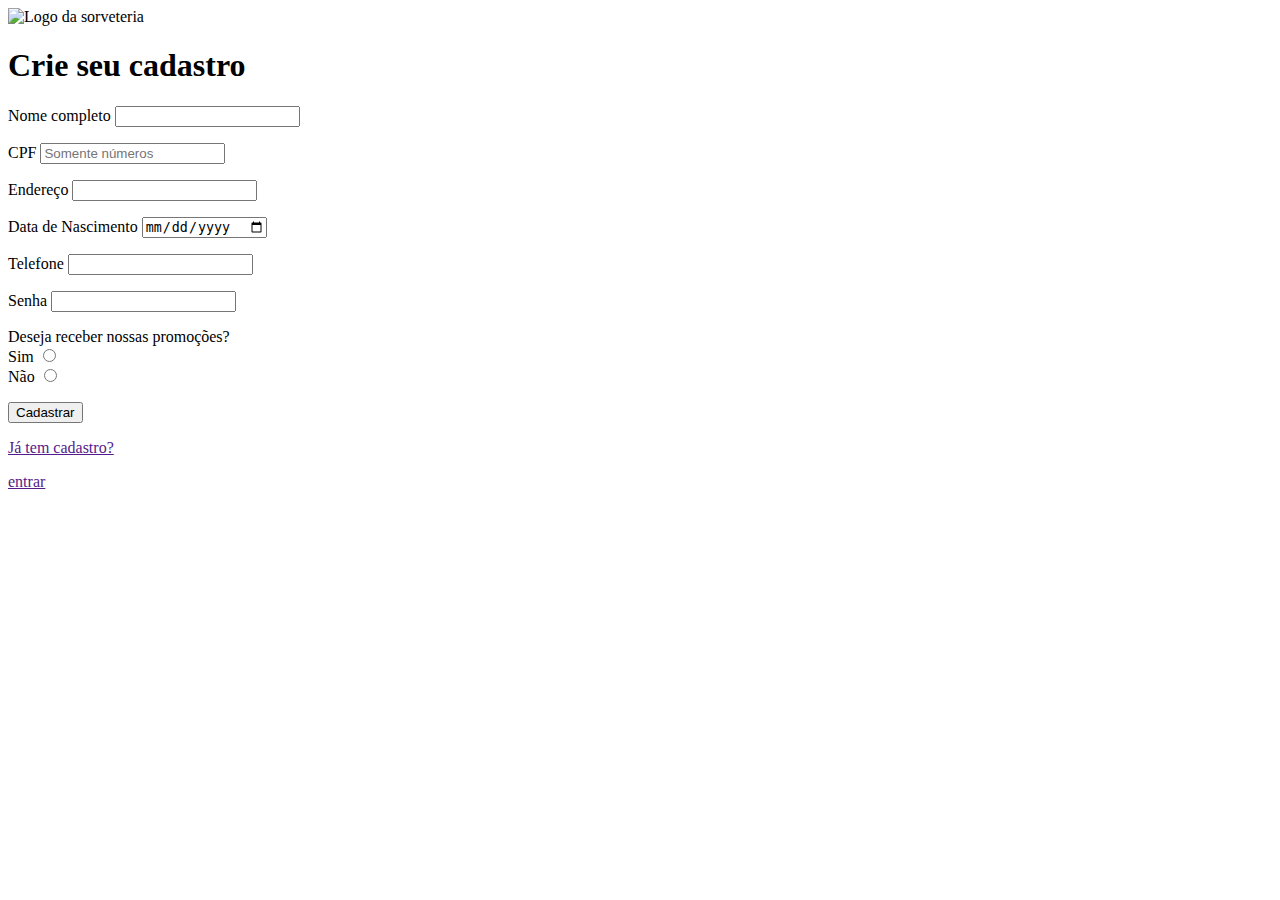
==== src/html/cadastro.html @ 4bd908e9 "iniciei a construção da pasta de cadastro" ====
<!DOCTYPE html>
<html lang="en">
    <head>
        <meta charset="UTF-8">
        <meta http-equiv="X-UA-Compatible" content="IE=edge">
        <meta name="viewport" content="width=device-width, initial-scale=1.0">
        <link rel="stylesheet" href="src/css/cadastro.css">
        <title>Cadastrar cliente</title>
    </head>
    <body>
        <header>
            <div class="logo">
                <img src="images/logo.png" alt="Logo da sorveteria" class="logo-imagem">
            </div>
        </header> 
        <main>
            <div class="form">
                <form action="destino.php" method="post">
                    <h1>Crie seu cadastro</h1>
                    <p> 
                        <lable for="nome">Nome completo</lable> 
                        <input type="text" name="nome_cadastrado" id="nome" required/>
                    </p>
                    <p> 
                        <lable for="cpf">CPF</lable> 
                        <input type="text" name="cpf_cadastrado" id="cpf" placeholder="Somente números"/>
                    </p>
                    <p> 
                        <lable for="endereco">Endereço</lable> 
                        <input type="text" name="endereco_cadastrado" id="endereco"/>
                    </p>
                    <p> 
                        <lable for="nascimento">Data de Nascimento</lable> 
                        <input type="date" name="data_nascimento" id="nascimento"/>
                    </p>
                    <p>
                        <lable for="telefone">Telefone</lable> 
                        <input type="number" name="telefone_cadastrado" id="telefone"/>
                    </p>
                    <p> 
                        <lable for="senha">Senha</lable> 
                        <input type="password" name="senha_cadastrada" id="senha"/>
                    </p>
                    <p>
                        Deseja receber nossas promoções?<br/>
                        <label for="sim">Sim</label>
                        <input type="radio" name="gostando" id="sim" value="Sim"><br/>
                        
                        <label for="comcerteza">Não</label>
                        <input type="radio" name="gostando" id="comcerteza" value="Com Certeza"><br/>
                    
                    </p>
                    <button type="button">Cadastrar</button>
                    <a href=""><p>Já tem cadastro?</p> entrar</a>
                </form>
            </div>
        </main>
    </body>
</html>
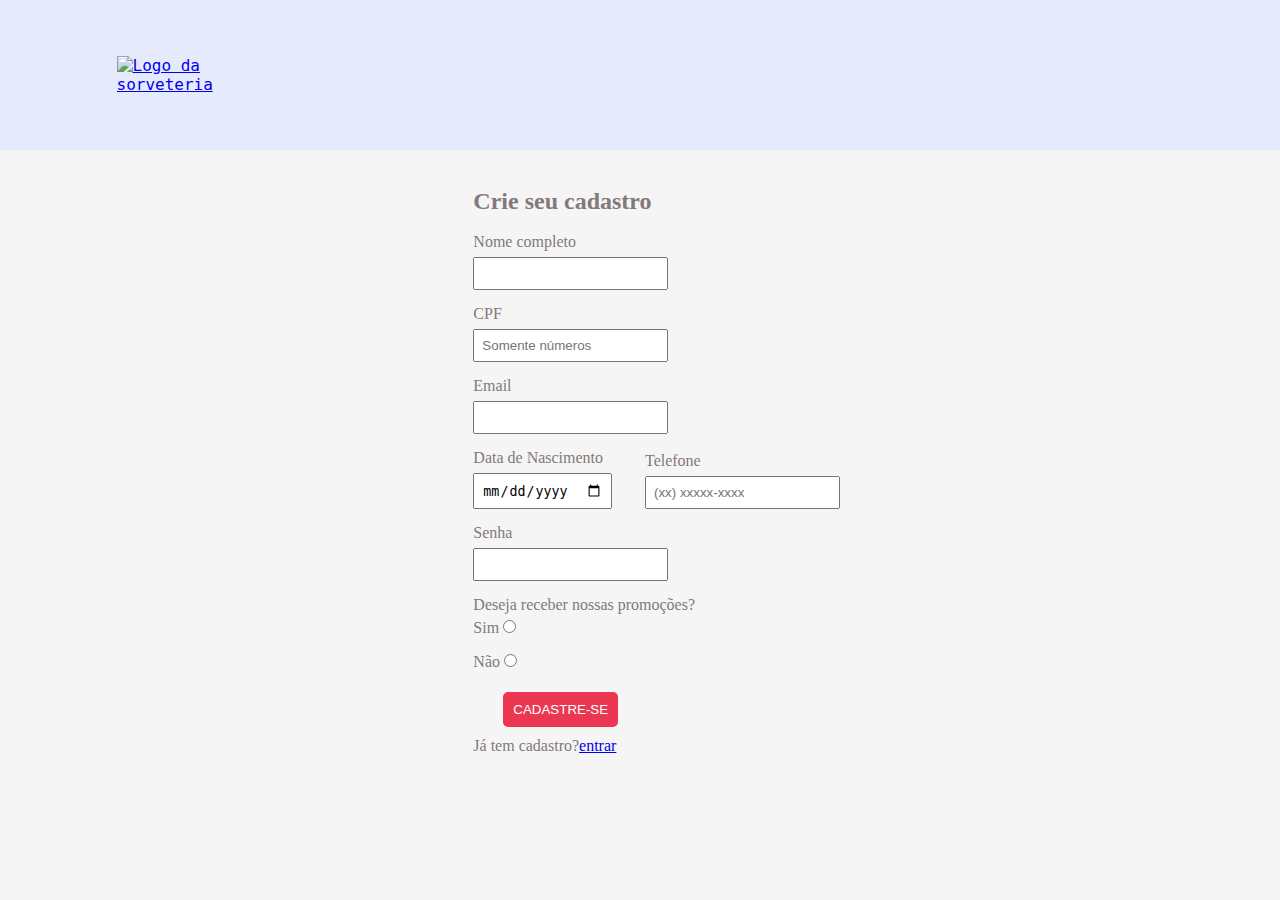
==== commit 035c6f32: "ajustei a parte da logo" ====
--- a/src/html/cadastro.html
+++ b/src/html/cadastro.html
@@ -4,56 +4,69 @@
         <meta charset="UTF-8">
         <meta http-equiv="X-UA-Compatible" content="IE=edge">
         <meta name="viewport" content="width=device-width, initial-scale=1.0">
-        <link rel="stylesheet" href="src/css/cadastro.css">
+        <link rel="stylesheet" href="../css/styel.css">
+        <link rel="stylesheet" href="../css/cadastro.css">
         <title>Cadastrar cliente</title>
     </head>
     <body>
-        <header>
-            <div class="logo">
-                <img src="images/logo.png" alt="Logo da sorveteria" class="logo-imagem">
-            </div>
-        </header> 
-        <main>
-            <div class="form">
-                <form action="destino.php" method="post">
-                    <h1>Crie seu cadastro</h1>
-                    <p> 
-                        <lable for="nome">Nome completo</lable> 
-                        <input type="text" name="nome_cadastrado" id="nome" required/>
-                    </p>
-                    <p> 
-                        <lable for="cpf">CPF</lable> 
-                        <input type="text" name="cpf_cadastrado" id="cpf" placeholder="Somente números"/>
-                    </p>
-                    <p> 
-                        <lable for="endereco">Endereço</lable> 
-                        <input type="text" name="endereco_cadastrado" id="endereco"/>
-                    </p>
-                    <p> 
-                        <lable for="nascimento">Data de Nascimento</lable> 
-                        <input type="date" name="data_nascimento" id="nascimento"/>
-                    </p>
-                    <p>
-                        <lable for="telefone">Telefone</lable> 
-                        <input type="number" name="telefone_cadastrado" id="telefone"/>
-                    </p>
-                    <p> 
-                        <lable for="senha">Senha</lable> 
-                        <input type="password" name="senha_cadastrada" id="senha"/>
-                    </p>
-                    <p>
-                        Deseja receber nossas promoções?<br/>
-                        <label for="sim">Sim</label>
-                        <input type="radio" name="gostando" id="sim" value="Sim"><br/>
-                        
-                        <label for="comcerteza">Não</label>
-                        <input type="radio" name="gostando" id="comcerteza" value="Com Certeza"><br/>
-                    
-                    </p>
-                    <button type="button">Cadastrar</button>
-                    <a href=""><p>Já tem cadastro?</p> entrar</a>
-                </form>
-            </div>
-        </main>
+        <div class="principal">
+            <header>
+                <div class="logo">
+                    <a href="../../index.html">
+                    <img src="../../images/logo.png" alt="Logo da sorveteria" class="logo-imagem"></a>
+                </div>
+            </header> 
+            <main>
+                
+                    <div class="form-1">
+                        <form action="#" method="post">
+                            <h2>Crie seu cadastro</h2> <br>
+                            <p> 
+                                <lable for="nome">Nome completo</lable> <br>
+                                <input type="text" name="nome_cadastrado" id="nome" required/>
+                            </p>
+                            <p> 
+                                <lable for="cpf">CPF</lable> <br>
+                                <input type="text" name="cpf_cadastrado" id="cpf" placeholder="Somente números"/>
+                            </p>
+                            <p> 
+                                <lable for="email">Email</lable> <br>
+                                <input type="text" name="email_cadastrado" id="email" required/>
+                            </p>
+                            <div class="data">
+                                <div>
+                                    <p> 
+                                    <lable for="nascimento">Data de Nascimento</lable> <br>
+                                    <input type="date" name="data_nascimento" id="nascimento" required/>
+                                    </p>
+                                </div>
+                                <div>
+                                    <p>
+                                    <lable for="telefone">Telefone</lable> <br>
+                                    <input type="tel" name="telefone_cadastrado" id="telefone" placeholder="(xx) xxxxx-xxxx" required/>
+                                    </p>
+                                </div>
+                            </div>
+                            <p> 
+                                <lable for="senha">Senha</lable> <br>
+                                <input type="password" name="senha_cadastrada" id="senha" required/>
+                            </p>
+                            <p>
+                                Deseja receber nossas promoções? <br>
+                                <label for="sim">Sim</label>
+                                <input type="radio" name="gostando" id="sim" value="Sim"><br/>
+                                
+                                <label for="comcerteza">Não</label>
+                                <input type="radio" name="gostando" id="comcerteza" value="Com Certeza"><br/>
+                            
+                            </p>
+
+                            <button type="button" class="botao">CADASTRE-SE</button>
+                            <p>Já tem cadastro?<a href="file:///C:/projeto/projeto_final_frontend/src/html/perfil.html#">entrar</a> </p><br>
+                        </form>
+                    </div>
+                </div>
+            </main>
+        </div>
     </body>
 </html>--- a/src/css/styel.css
+++ b/src/css/styel.css
@@ -0,0 +1,316 @@
+@import url(//db.onlinewebfonts.com/c/583f24bc5c8de75d499c7b5993058a70?family=29LT+Azer);
+* {
+  padding: 0;
+  margin: 0;
+  box-sizing: border-box;
+}
+.container {
+  max-width: 100vw;
+  min-height: 100vh;
+  display: grid;
+  grid-template-areas:
+    "header"
+    "nav"
+    "main"
+    "footer";
+  grid-template-columns: auto;
+  grid-template-rows: 150px 50px auto auto;
+  background-color: whitesmoke;
+}
+header {
+  grid-area: header;
+  display: flex;
+  justify-content: space-between;
+  background-color: #e6eafd;
+  font-family: "29LT Azer", "monospace";
+}
+.logo,
+.pesquisa,
+.menu-usuario {
+  width: 33%;
+  display: flex;
+  align-items: center;
+  justify-content: center;
+}
+.logo-imagem {
+  max-width: 65%;
+}
+.formulario {
+  width: 100%;
+  height: 100%;
+  display: flex;
+  align-items: center;
+  justify-content: space-around;
+}
+.barra-pesquisa {
+  width: 85%;
+  height: 35px;
+  border: none;
+  border-radius: 10px;
+  padding: 5px;
+}
+.botao-pesquisa {
+  width: 10%;
+  height: 35px;
+  border-radius: 8px;
+  background-color: white;
+  border: none;
+}
+.botao-pesquisa:hover {
+  cursor: pointer;
+  color: white;
+  background-color: #f88092;
+}
+.menu-link {
+  display: flex;
+  align-items: center;
+  text-decoration: none;
+  font-size: 20px;
+  color: black;
+  font-weight: bold;
+}
+.menu-link svg {
+  margin-right: 5px;
+}
+.menu-link:hover {
+  zoom: 105%;
+  transition: all 10s;
+}
+nav {
+  grid-area: nav;
+  display: flex;
+  font-family: "29LT Azer", "monospace";
+  font-weight: bold;
+  font-size: 22px;
+  background-color: #ff7186;
+  align-items: center;
+}
+.nav-list {
+  display: flex;
+  width: 100%;
+  justify-content: space-around;
+}
+.nav-item {
+  list-style: none;
+}
+.nav-link {
+  padding: 0 15px;
+  text-decoration: none;
+  color: whitesmoke;
+}
+.nav-link:hover {
+  color: whitesmoke;
+}
+.div-menu {
+  position: absolute;
+  background-color: #ff899bde;
+  height: 100vh;
+  width: 70vw;
+  display: none;
+  border-bottom-right-radius: 50pc;
+}
+.menu-responsivo-list {
+  font-family: "29LT Azer", "monospace";
+  display: flex;
+  flex-direction: column;
+  justify-content: space-around;
+}
+.menu-responsivo-item {
+  list-style: none;
+  display: flex;
+  justify-content: center;
+  padding: 10px;
+}
+.menu-responsivo-link {
+  text-decoration: none;
+  font-size: 30px;
+  color: white;
+  width: 100%;
+  display: flex;
+  justify-content: space-between;
+  align-items: center;
+  padding: 5px;
+}
+.titulo-categoria {
+  font-family: "29LT Azer", "monospace";
+  font-size: 35px;
+  color: white;
+  padding: 30px 0 15px;
+  text-align: center;
+}
+.botao-menu {
+  background-color: transparent;
+  border: none;
+  font-size: 36px;
+  color: #f88092;
+  position: absolute;
+  top: 40px;
+  right: 20px;
+  display: none;
+}
+.botao-menu:hover {
+  cursor: pointer;
+}
+main {
+  grid-area: main;
+}
+.promocao,
+.produtos {
+  margin-top: 50px;
+  width: 100%;
+  display: flex;
+  align-items: center;
+  justify-content: center;
+  flex-wrap: wrap;
+}
+.banner {
+  width: 80%;
+  margin: 0 5px;
+}
+.card {
+  font-family: Arial, Helvetica, sans-serif;
+  background-color: #ffffff;
+  margin: 10px;
+  padding: 20px;
+  width: 20%;
+  display: flex;
+  flex-direction: column;
+  border-radius: 10px;
+  box-shadow: 0 0 20px rgb(243, 233, 233);
+}
+.img-card {
+  width: 100%;
+}
+.titulo-card {
+  padding: 20px 0;
+  text-align: start;
+  font-weight: bold;
+}
+.preco {
+  padding: 5px;
+}
+.btn-comprar {
+  margin-top: 20px;
+  border: none;
+  padding: 10px;
+  border-radius: 5px;
+  color: white;
+  background-color: #eb3752;
+  font-weight: bold;
+  cursor: pointer;
+}
+.btn-comprar:hover {
+  background-color: #e64961;
+}
+footer {
+  grid-area: footer;
+  background-color: #ff7186;
+  color: white;
+  font-family: "29LT Azer", "monospace";
+  font-size: 20px;
+  display: flex;
+  align-items: center;
+  justify-content: space-around;
+  padding: 50px 10px;
+  width: 100%;
+}
+.sobre,
+.endereco,
+.contato {
+  width: 33%;
+  padding: 10px;
+  text-align: justify;
+}
+.sobre,
+.endereco {
+  border-right: 2px solid white;
+}
+.lista-rodape {
+  display: flex;
+  flex-direction: column;
+  justify-content: space-around;
+}
+.item-rodape {
+  display: flex;
+  align-items: center;
+  list-style: none;
+}
+.icone-rodape {
+  margin: 5px;
+  display: flex;
+  align-items: center;
+  justify-content: center;
+  padding: 10px;
+  background-color: #e64961;
+  border-radius: 50%;
+}
+@media screen and (max-width: 700px) {
+  .pesquisa {
+    width: 70%;
+  }
+  .logo-imagem {
+    width: 80%;
+  }
+  .menu {
+    justify-content: right;
+  }
+  .menu-usuario p {
+    display: none;
+  }
+  .menu-usuario {
+    width: 20%;
+  }
+  .menu-link svg {
+    margin-right: 0;
+    margin: 5px;
+  }
+  footer {
+    flex-direction: column;
+    align-content: space-between;
+    padding: 20px;
+  }
+  .sobre,
+  .endereco,
+  .contato {
+    width: 100%;
+    border-right: none;
+    border-bottom: 1px solid white;
+    margin: 0 20px;
+  }
+  .card {
+    width: 30%;
+  }
+}
+@media screen and (max-width: 545px) {
+  .container {
+    grid-template-areas:
+      "header"
+      "main"
+      "footer";
+    grid-template-rows: 150px auto auto;
+  }
+  header {
+    flex-direction: column;
+    justify-content: space-evenly;
+  }
+  nav {
+    display: none;
+  }
+  .menu-usuario {
+    display: none;
+  }
+  .logo {
+    width: 50%;
+  }
+  .pesquisa {
+    width: 100%;
+  }
+  .botao-menu {
+    display: flex;
+    align-items: center;
+    justify-content: center;
+  }
+  .card {
+    width: 40%;
+  }
+}
--- a/src/css/cadastro.css
+++ b/src/css/cadastro.css
@@ -0,0 +1,70 @@
+* 
+{
+  padding: 0;
+  margin: 0;
+  box-sizing: border-box;
+}
+.principal
+{
+  max-width: 100vw;
+  min-height: 100vh;
+  display: grid;
+  grid-template-areas:
+    "header"
+    "main";
+  grid-template-rows: 150px auto;
+  background-color: whitesmoke;
+  color: rgb(131, 121, 121);
+}
+.form-1
+{
+  max-width: auto;
+  display: flex;    
+  justify-content: center;
+  flex-direction: row;
+  align-items: center;
+  flex-wrap: wrap;
+  align-content: center;
+  padding-top: 3%;
+  background-color: whitesmoke;
+    
+}
+
+.botao
+{
+  display: flex;
+  border-radius: 5px;
+  background-color: #eb3752;
+  border: none;
+  color: white;
+  padding: 10px;
+  margin: 10px;
+  margin-left: 30px;
+  margin-right: 30px;
+
+}
+header
+{
+  background-color: #e6eafd;
+  max-width: 100%;
+  
+}
+
+input
+{
+  margin-bottom: 15px;
+  padding: 7px;
+  margin-top: 6px;
+    
+}
+.data
+{
+   
+  display: flex;
+  flex-direction: row;
+  justify-content: space-between;
+  gap: 10%;
+  align-items:flex-end;
+  max-width: 100%;
+    
+}
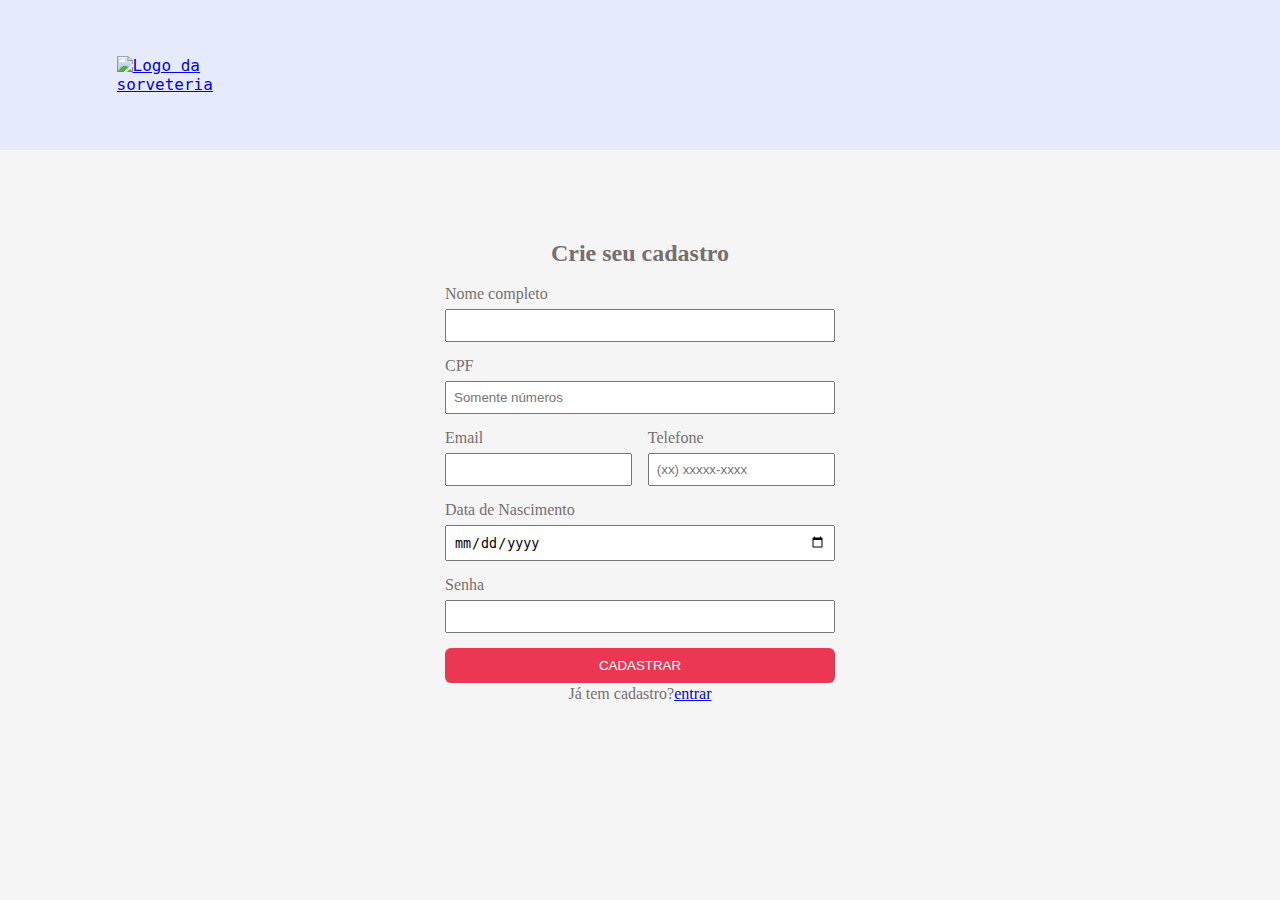
==== commit f439dad9: "Merge branch 'main' of https://github.com/LUIZARIB/projeto_final_frontend" ====
--- a/src/html/cadastro.html
+++ b/src/html/cadastro.html
@@ -1,15 +1,16 @@
 <!DOCTYPE html>
-<html lang="en">
+<html lang="pt-br">
     <head>
         <meta charset="UTF-8">
         <meta http-equiv="X-UA-Compatible" content="IE=edge">
         <meta name="viewport" content="width=device-width, initial-scale=1.0">
         <link rel="stylesheet" href="../css/styel.css">
         <link rel="stylesheet" href="../css/cadastro.css">
-        <title>Cadastrar cliente</title>
+        <link rel="shortcut icon" href="../../images/favicon.ico" type="image/x-icon">
+        <title>Cadastro</title>
     </head>
     <body>
-        <div class="principal">
+        <div class="container">
             <header>
                 <div class="logo">
                     <a href="../../index.html">
@@ -20,27 +21,24 @@
                 
                     <div class="form-1">
                         <form action="#" method="post">
-                            <h2>Crie seu cadastro</h2> <br>
+                            <h2 class="entrar">Crie seu cadastro</h2> <br>
                             <p> 
                                 <lable for="nome">Nome completo</lable> <br>
                                 <input type="text" name="nome_cadastrado" id="nome" required/>
                             </p>
                             <p> 
                                 <lable for="cpf">CPF</lable> <br>
-                                <input type="text" name="cpf_cadastrado" id="cpf" placeholder="Somente números"/>
+                                <input type="text" name="cpf_cadastrado" id="cpf" placeholder="Somente números" required/>
                             </p>
-                            <p> 
+                           
+                            <div class="data">
+                                <div class="menor">
+                                     <p> 
                                 <lable for="email">Email</lable> <br>
                                 <input type="text" name="email_cadastrado" id="email" required/>
-                            </p>
-                            <div class="data">
-                                <div>
-                                    <p> 
-                                    <lable for="nascimento">Data de Nascimento</lable> <br>
-                                    <input type="date" name="data_nascimento" id="nascimento" required/>
-                                    </p>
+                                </p>
                                 </div>
-                                <div>
+                                <div class="menor">
                                     <p>
                                     <lable for="telefone">Telefone</lable> <br>
                                     <input type="tel" name="telefone_cadastrado" id="telefone" placeholder="(xx) xxxxx-xxxx" required/>
@@ -48,21 +46,16 @@
                                 </div>
                             </div>
                             <p> 
+                                    <lable for="nascimento">Data de Nascimento</lable> <br>
+                                    <input type="date" name="data_nascimento" id="nascimento" required/>
+                                    </p>
+                            <p> 
                                 <lable for="senha">Senha</lable> <br>
                                 <input type="password" name="senha_cadastrada" id="senha" required/>
                             </p>
-                            <p>
-                                Deseja receber nossas promoções? <br>
-                                <label for="sim">Sim</label>
-                                <input type="radio" name="gostando" id="sim" value="Sim"><br/>
-                                
-                                <label for="comcerteza">Não</label>
-                                <input type="radio" name="gostando" id="comcerteza" value="Com Certeza"><br/>
                             
-                            </p>
-
-                            <button type="button" class="botao">CADASTRE-SE</button>
-                            <p>Já tem cadastro?<a href="file:///C:/projeto/projeto_final_frontend/src/html/perfil.html#">entrar</a> </p><br>
+                            <button type="button" class="botao">CADASTRAR</button>  
+                            <p class="entrar">Já tem cadastro?<a href="#">entrar</a> </p><br>
                         </form>
                     </div>
                 </div>
--- a/src/css/cadastro.css
+++ b/src/css/cadastro.css
@@ -1,24 +1,7 @@
-* 
-{
-  padding: 0;
-  margin: 0;
-  box-sizing: border-box;
-}
-.principal
-{
-  max-width: 100vw;
-  min-height: 100vh;
-  display: grid;
-  grid-template-areas:
-    "header"
-    "main";
-  grid-template-rows: 150px auto;
-  background-color: whitesmoke;
-  color: rgb(131, 121, 121);
-}
+
 .form-1
 {
-  max-width: auto;
+  
   display: flex;    
   justify-content: center;
   flex-direction: row;
@@ -27,35 +10,32 @@
   align-content: center;
   padding-top: 3%;
   background-color: whitesmoke;
-    
+  color: rgb(118, 111, 111);
+  max-width: auto;
+  
 }
 
 .botao
 {
+  justify-content: center;
   display: flex;
-  border-radius: 5px;
+  border-radius: 6px;
   background-color: #eb3752;
   border: none;
   color: white;
   padding: 10px;
-  margin: 10px;
-  margin-left: 30px;
-  margin-right: 30px;
+  width: 100%;
+  
 
 }
-header
-{
-  background-color: #e6eafd;
-  max-width: 100%;
-  
-}
-
 input
 {
+
   margin-bottom: 15px;
   padding: 7px;
   margin-top: 6px;
-    
+  width: 100%;
+   
 }
 .data
 {
@@ -63,8 +43,44 @@
   display: flex;
   flex-direction: row;
   justify-content: space-between;
-  gap: 10%;
+  gap: 4%;
   align-items:flex-end;
   max-width: 100%;
+  max-height: 100%;
     
 }
+.menor
+{
+  display: flex;
+  width: 50% 50%;
+  gap: 4%;
+  justify-content: center;
+}
+.entrar
+{
+  text-align: center;
+  padding-top: 2px;
+}
+@media screen and (max-width: 390px)
+{ 
+  .logo 
+  {
+    width: 100%;
+  }
+  
+  .data
+    {
+      display: block;
+      justify-content: center;
+      max-width: 100%;
+    } 
+    input
+    {
+    
+      margin-bottom: 15px;
+      padding: 7px;
+      margin-top: 6px;
+      max-width: 100%;
+       
+    }
+}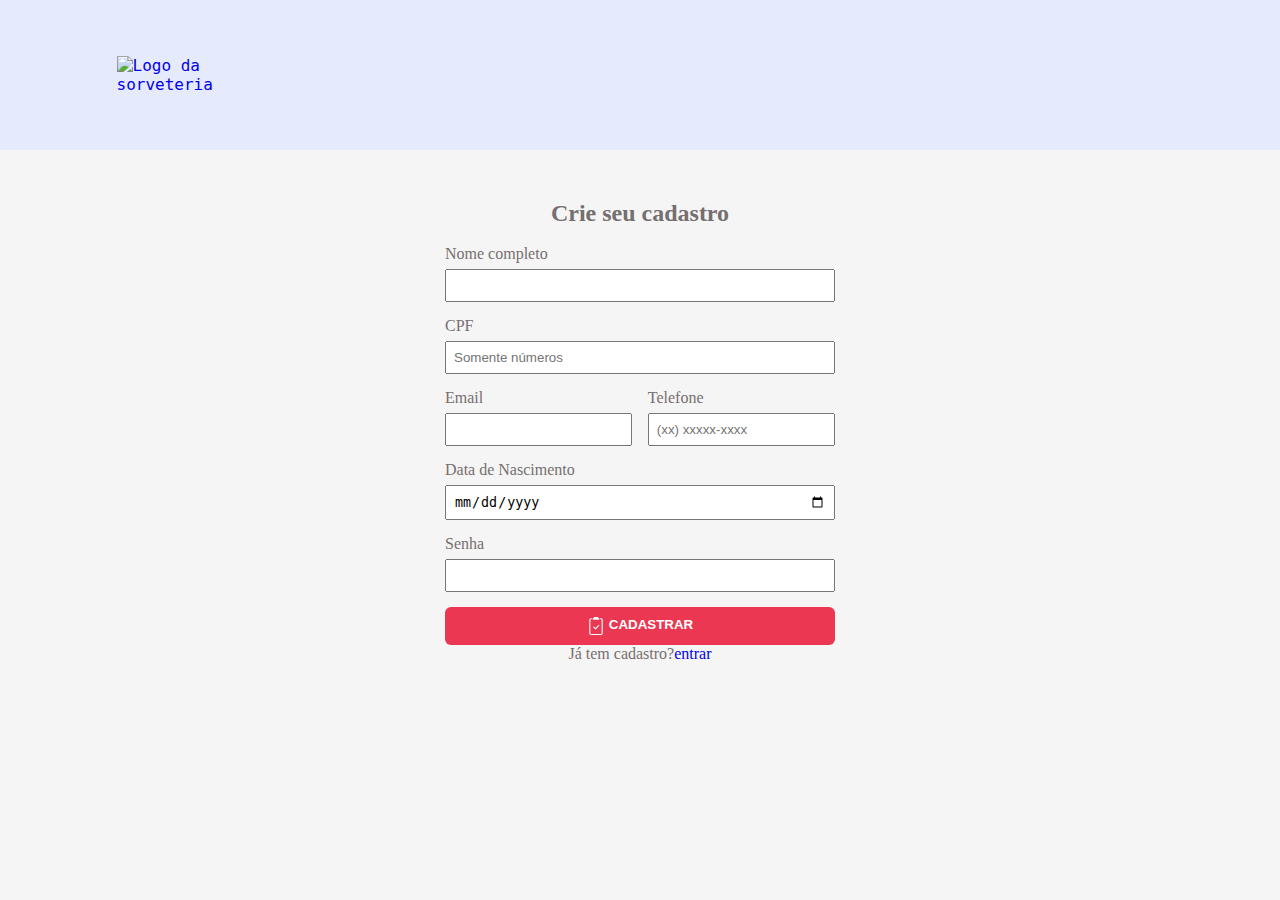
==== commit 5c5b6e19: "página de cadastro finalizada" ====
--- a/src/html/cadastro.html
+++ b/src/html/cadastro.html
@@ -23,38 +23,42 @@
                         <form action="#" method="post">
                             <h2 class="entrar">Crie seu cadastro</h2> <br>
                             <p> 
-                                <lable for="nome">Nome completo</lable> <br>
+                                <label for="nome">Nome completo</label> <br>
                                 <input type="text" name="nome_cadastrado" id="nome" required/>
                             </p>
                             <p> 
-                                <lable for="cpf">CPF</lable> <br>
-                                <input type="text" name="cpf_cadastrado" id="cpf" placeholder="Somente números" required/>
+                                <label for="cpf">CPF</label> <br>
+                                <input type="text" name="cpf_cadastrado" id="cpf" placeholder="Somente números" maxlength="11" required/>
                             </p>
                            
                             <div class="data">
                                 <div class="menor">
                                      <p> 
-                                <lable for="email">Email</lable> <br>
+                                <label for="email">Email</label> <br>
                                 <input type="text" name="email_cadastrado" id="email" required/>
                                 </p>
                                 </div>
                                 <div class="menor">
                                     <p>
-                                    <lable for="telefone">Telefone</lable> <br>
-                                    <input type="tel" name="telefone_cadastrado" id="telefone" placeholder="(xx) xxxxx-xxxx" required/>
+                                    <label for="telefone">Telefone</label> <br>
+                                    <input type="tel" name="telefone_cadastrado" id="telefone" placeholder="(xx) xxxxx-xxxx" maxlength="11" required/>
                                     </p>
                                 </div>
                             </div>
                             <p> 
-                                    <lable for="nascimento">Data de Nascimento</lable> <br>
+                                    <label for="nascimento">Data de Nascimento</label> <br>
                                     <input type="date" name="data_nascimento" id="nascimento" required/>
                                     </p>
                             <p> 
-                                <lable for="senha">Senha</lable> <br>
+                                <label for="senha">Senha</label> <br>
                                 <input type="password" name="senha_cadastrada" id="senha" required/>
                             </p>
                             
-                            <button type="button" class="botao">CADASTRAR</button>  
+                            <a href="../html/login.html"><button type="button" class="botao"><svg xmlns="http://www.w3.org/2000/svg" width="18" height="18" fill="currentColor" class="bi bi-clipboard2-check" viewBox="0 0 16 16">
+                                <path d="M9.5 0a.5.5 0 0 1 .5.5.5.5 0 0 0 .5.5.5.5 0 0 1 .5.5V2a.5.5 0 0 1-.5.5h-5A.5.5 0 0 1 5 2v-.5a.5.5 0 0 1 .5-.5.5.5 0 0 0 .5-.5.5.5 0 0 1 .5-.5h3Z"/>
+                                <path d="M3 2.5a.5.5 0 0 1 .5-.5H4a.5.5 0 0 0 0-1h-.5A1.5 1.5 0 0 0 2 2.5v12A1.5 1.5 0 0 0 3.5 16h9a1.5 1.5 0 0 0 1.5-1.5v-12A1.5 1.5 0 0 0 12.5 1H12a.5.5 0 0 0 0 1h.5a.5.5 0 0 1 .5.5v12a.5.5 0 0 1-.5.5h-9a.5.5 0 0 1-.5-.5v-12Z"/>
+                                <path d="M10.854 7.854a.5.5 0 0 0-.708-.708L7.5 9.793 6.354 8.646a.5.5 0 1 0-.708.708l1.5 1.5a.5.5 0 0 0 .708 0l3-3Z"/>
+                              </svg> CADASTRAR</button></a>
                             <p class="entrar">Já tem cadastro?<a href="#">entrar</a> </p><br>
                         </form>
                     </div>
--- a/src/css/cadastro.css
+++ b/src/css/cadastro.css
@@ -8,7 +8,6 @@
   align-items: center;
   flex-wrap: wrap;
   align-content: center;
-  padding-top: 3%;
   background-color: whitesmoke;
   color: rgb(118, 111, 111);
   max-width: auto;
@@ -25,7 +24,9 @@
   color: white;
   padding: 10px;
   width: 100%;
-  
+  cursor: pointer;
+  font-weight: bold;
+  gap: 4px;
 
 }
 input
@@ -59,7 +60,10 @@
 .entrar
 {
   text-align: center;
-  padding-top: 2px;
+}
+a
+{
+  text-decoration: none;
 }
 @media screen and (max-width: 390px)
 { 
@@ -80,7 +84,12 @@
       margin-bottom: 15px;
       padding: 7px;
       margin-top: 6px;
-      max-width: 100%;
+      width: 275px;
+      
        
     }
+    .entrar
+    {
+      margin-top: 5px;
+    }
 }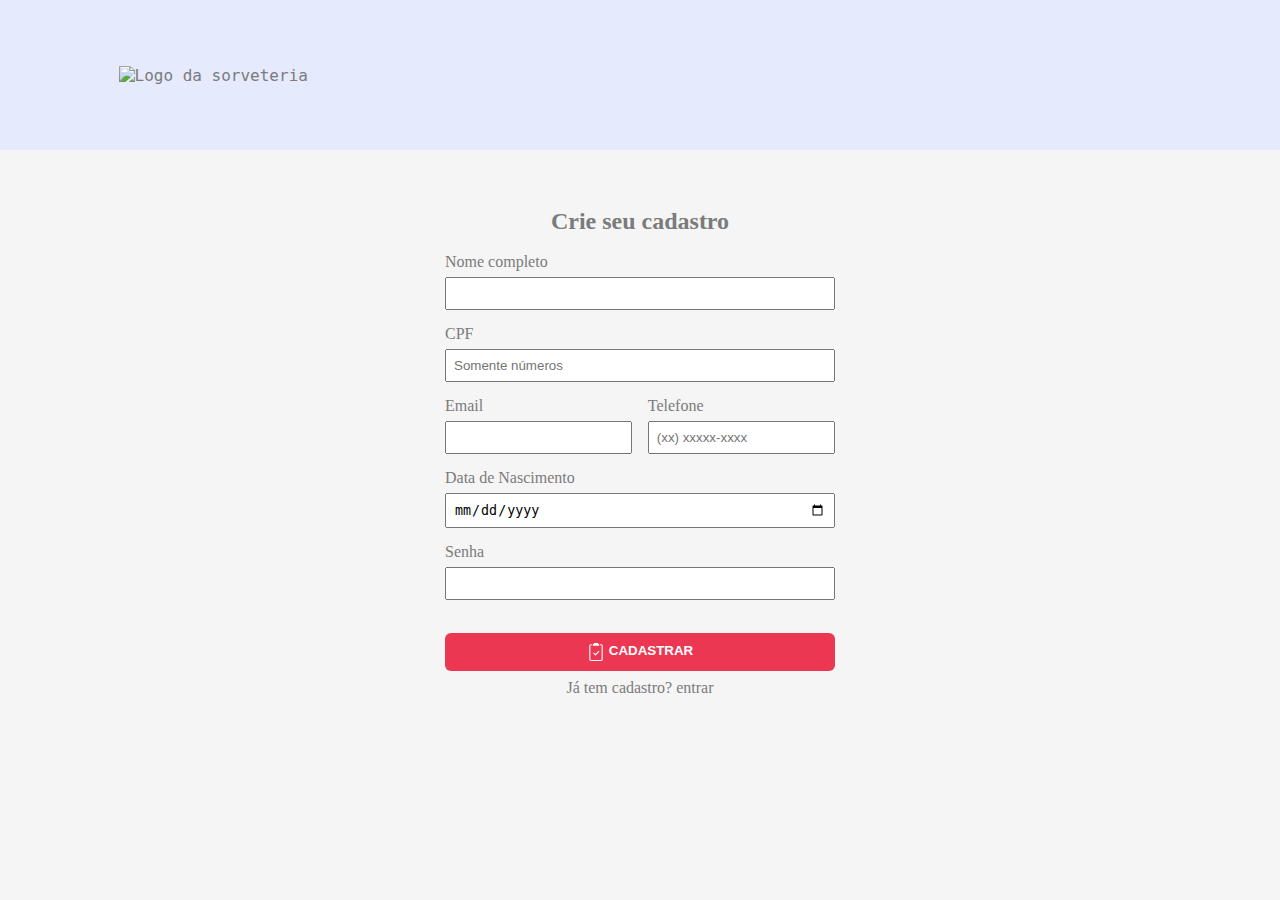
==== commit e147eeb7: "ajustei algumas coisas da parte da responsiva" ====
--- a/src/html/cadastro.html
+++ b/src/html/cadastro.html
@@ -59,7 +59,7 @@
                                 <path d="M3 2.5a.5.5 0 0 1 .5-.5H4a.5.5 0 0 0 0-1h-.5A1.5 1.5 0 0 0 2 2.5v12A1.5 1.5 0 0 0 3.5 16h9a1.5 1.5 0 0 0 1.5-1.5v-12A1.5 1.5 0 0 0 12.5 1H12a.5.5 0 0 0 0 1h.5a.5.5 0 0 1 .5.5v12a.5.5 0 0 1-.5.5h-9a.5.5 0 0 1-.5-.5v-12Z"/>
                                 <path d="M10.854 7.854a.5.5 0 0 0-.708-.708L7.5 9.793 6.354 8.646a.5.5 0 1 0-.708.708l1.5 1.5a.5.5 0 0 0 .708 0l3-3Z"/>
                               </svg> CADASTRAR</button></a>
-                            <p class="entrar">Já tem cadastro?<a href="#">entrar</a> </p><br>
+                            <p class="entrar">Já tem cadastro?<a href="../html/login.html">entrar</a></p><br>
                         </form>
                     </div>
                 </div>
--- a/src/css/styel.css
+++ b/src/css/styel.css
@@ -33,7 +33,7 @@
   justify-content: center;
 }
 .logo-imagem {
-  max-width: 65%;
+  width: 55%;
 }
 .formulario {
   width: 100%;
@@ -96,7 +96,7 @@
 .nav-link {
   padding: 0 15px;
   text-decoration: none;
-  color: whitesmoke;
+  color: white
 }
 .nav-link:hover {
   color: whitesmoke;
@@ -104,10 +104,10 @@
 .div-menu {
   position: absolute;
   background-color: #ff899bde;
-  height: 100vh;
-  width: 70vw;
+  height: max-content;
+  width: 50%;
   display: none;
-  border-bottom-right-radius: 50pc;
+  border-bottom-right-radius: 5px;
 }
 .menu-responsivo-list {
   font-family: "29LT Azer", "monospace";
@@ -156,16 +156,32 @@
 }
 .promocao,
 .produtos {
-  margin-top: 50px;
+  margin-top: 20px;
   width: 100%;
   display: flex;
   align-items: center;
   justify-content: center;
   flex-wrap: wrap;
+}
+.produtos{
+  margin-bottom: 50px;
+}
+.novosProdutos{
+  margin-top: 50px;
+  text-align: center;
+  font-family: "29LT Azer", "monospace";
+  font-size: 30px;
+
+
 }
 .banner {
   width: 80%;
   margin: 0 5px;
+  border-radius: 10px;
+}
+.link-produto{
+  text-decoration: none;
+  color: black;
 }
 .card {
   font-family: Arial, Helvetica, sans-serif;
@@ -198,6 +214,10 @@
   background-color: #eb3752;
   font-weight: bold;
   cursor: pointer;
+  text-decoration: none;
+  font-size: 12px;
+  width: 100%;
+  text-align: center;
 }
 .btn-comprar:hover {
   background-color: #e64961;
--- a/src/css/cadastro.css
+++ b/src/css/cadastro.css
@@ -9,7 +9,7 @@
   flex-wrap: wrap;
   align-content: center;
   background-color: whitesmoke;
-  color: rgb(118, 111, 111);
+  color: #7b7b7b;
   max-width: auto;
   
 }
@@ -28,6 +28,11 @@
   font-weight: bold;
   gap: 4px;
 
+}
+.botao:hover
+{
+  transform: scale(1.01);
+  transition: all 0.5s;
 }
 input
 {
@@ -60,10 +65,14 @@
 .entrar
 {
   text-align: center;
+  margin-top: 8px;
+  
 }
 a
 {
   text-decoration: none;
+  color:#7b7b7b;
+  margin-left: 4px;
 }
 @media screen and (max-width: 390px)
 { 
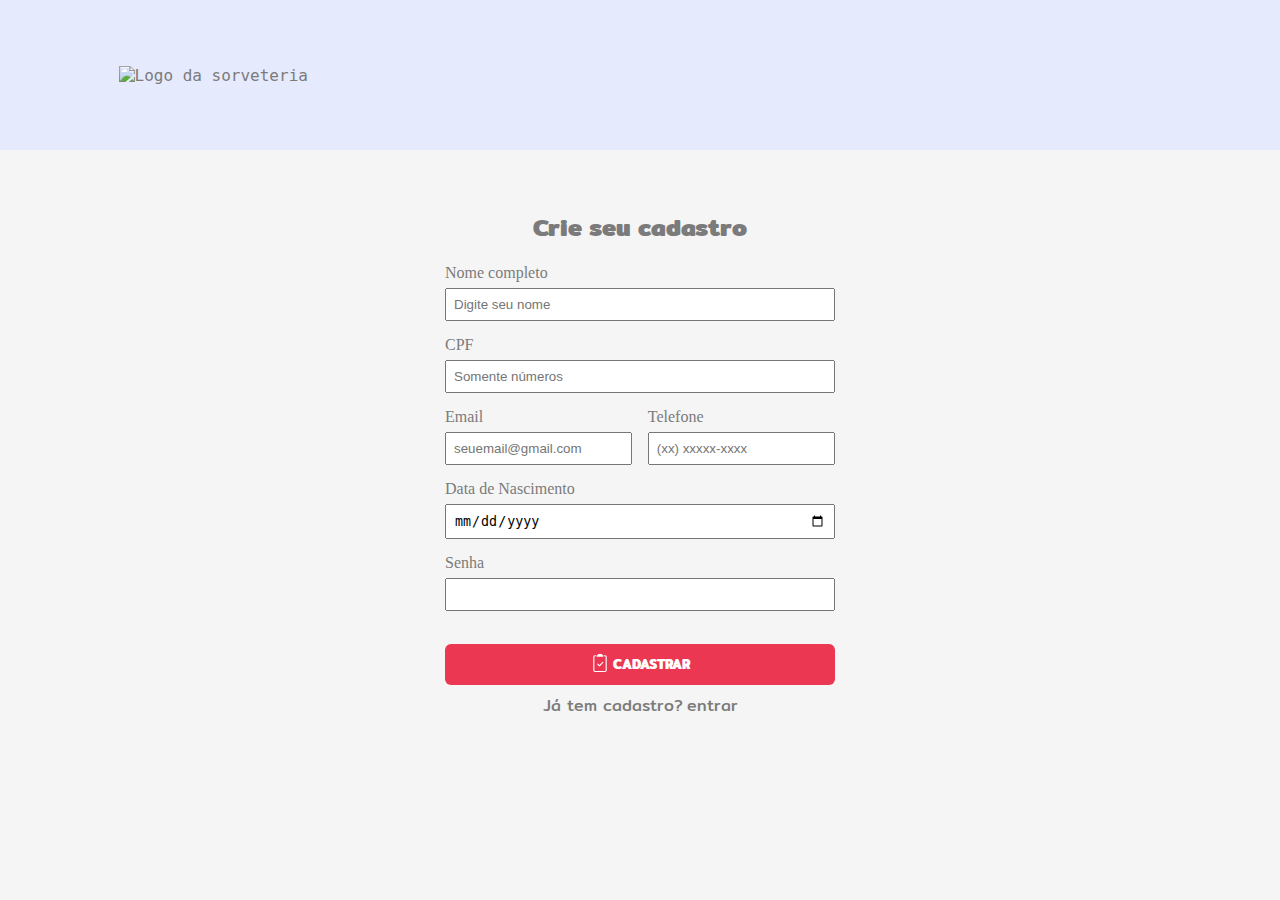
==== commit b0ba0bcf: "finalizado" ====
--- a/src/html/cadastro.html
+++ b/src/html/cadastro.html
@@ -7,6 +7,9 @@
         <link rel="stylesheet" href="../css/styel.css">
         <link rel="stylesheet" href="../css/cadastro.css">
         <link rel="shortcut icon" href="../../images/favicon.ico" type="image/x-icon">
+        <link rel="preconnect" href="https://fonts.googleapis.com">
+        <link rel="preconnect" href="https://fonts.gstatic.com" crossorigin>
+        <link href="https://fonts.googleapis.com/css2?family=Mitr&display=swap" rel="stylesheet">
         <title>Cadastro</title>
     </head>
     <body>
@@ -24,7 +27,7 @@
                             <h2 class="entrar">Crie seu cadastro</h2> <br>
                             <p> 
                                 <label for="nome">Nome completo</label> <br>
-                                <input type="text" name="nome_cadastrado" id="nome" required/>
+                                <input type="text" name="nome_cadastrado" id="nome" placeholder="Digite seu nome" required/>
                             </p>
                             <p> 
                                 <label for="cpf">CPF</label> <br>
@@ -35,7 +38,7 @@
                                 <div class="menor">
                                      <p> 
                                 <label for="email">Email</label> <br>
-                                <input type="text" name="email_cadastrado" id="email" required/>
+                                <input type="text" name="email_cadastrado" id="email" placeholder="seuemail@gmail.com" required/>
                                 </p>
                                 </div>
                                 <div class="menor">
--- a/src/css/cadastro.css
+++ b/src/css/cadastro.css
@@ -27,6 +27,7 @@
   cursor: pointer;
   font-weight: bold;
   gap: 4px;
+  font-family: "Mitr", sans-serif;
 
 }
 .botao:hover
@@ -66,6 +67,7 @@
 {
   text-align: center;
   margin-top: 8px;
+  font-family: "Mitr", sans-serif;
   
 }
 a
@@ -78,7 +80,7 @@
 { 
   .logo 
   {
-    width: 100%;
+    width: 70%;
   }
   
   .data
